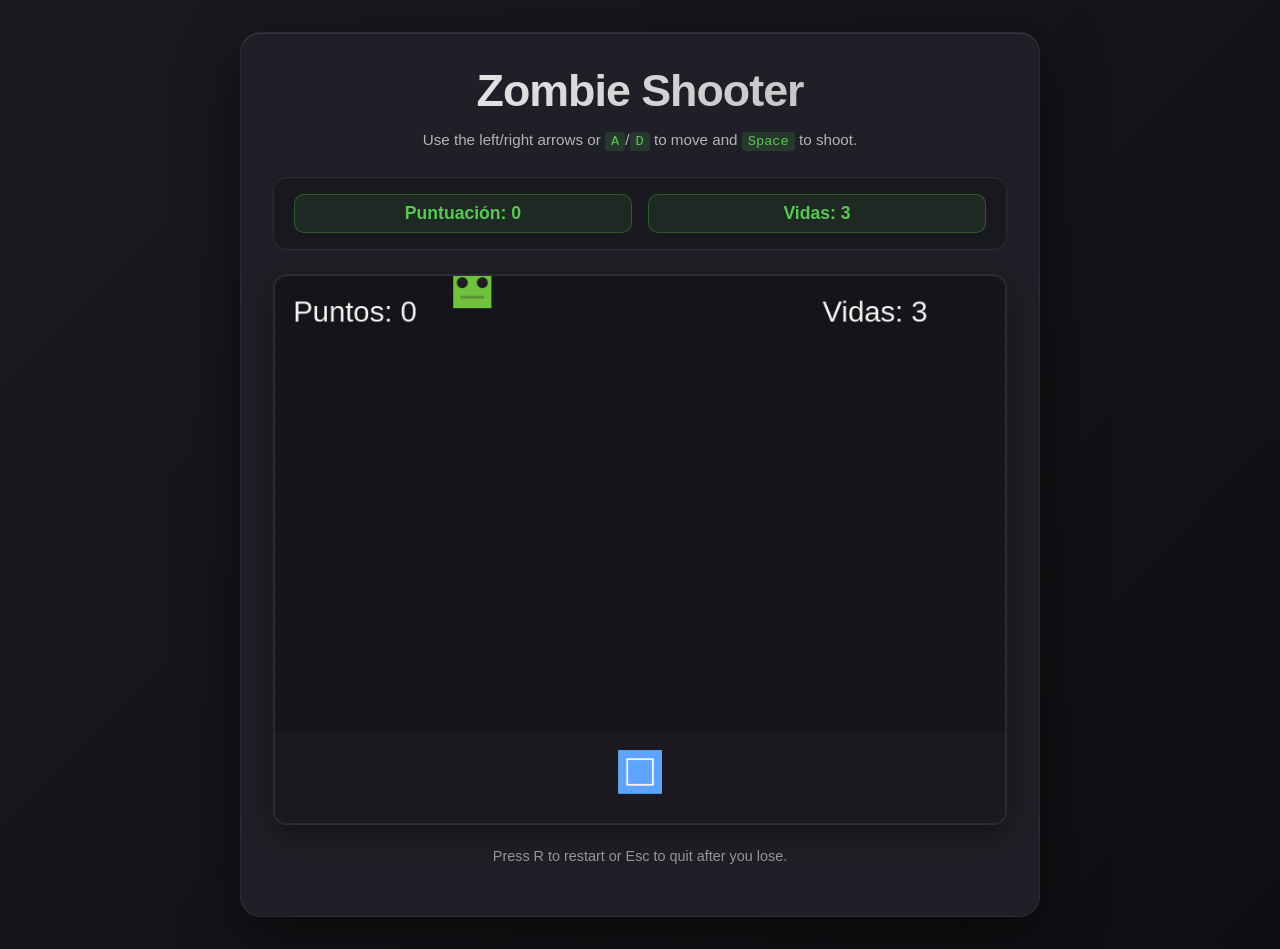
==== game/index.html @ b45e41ec "resolved merge" ====
<!DOCTYPE html>
<html lang="en">
<head>
  <meta charset="UTF-8" />
  <meta name="viewport" content="width=device-width, initial-scale=1.0" />
  <title>Zombie Shooter</title>
  <link rel="stylesheet" href="style.css" />
</head>
<body>
  <div class="container">
    <h1>Zombie Shooter</h1>
    <p>Use the left/right arrows or <code>A</code>/<code>D</code> to move and <code>Space</code> to shoot.</p>
    <div class="hud">
      <span id="score">Score: 0</span>
      <span id="lives">Lives: 3</span>
    </div>
    <canvas id="gameCanvas" width="800" height="600"></canvas>
    <p class="footer">Press R to restart or Esc to quit after you lose.</p>
  </div>
  <script src="script.js"></script>
</body>
</html>
---- game/style.css ----
:root {
  --bg-dark: #0b0b0b;
  --bg-main: #141419;
  --bg-panel: #1f1f27;
  --text-main: #f5f5f5;
  --text-secondary: #b4b4b4;
  --accent-green: #5ac754;
  --accent-red: #ff4d4d;
  --border-color: #2c2c36;
}

* {
  box-sizing: border-box;
  margin: 0;
  padding: 0;
}

body {
  min-height: 100vh;
  background: linear-gradient(135deg, #1a1a1f 0%, #0f0f13 100%);
  color: var(--text-main);
  font-family: -apple-system, BlinkMacSystemFont, "Segoe UI", Roboto, Oxygen, Ubuntu, Cantarell, sans-serif;
  display: flex;
  justify-content: center;
  align-items: center;
  padding: 2rem 1rem;
}

.container {
  width: 100%;
  max-width: 800px;
  text-align: center;
  background: var(--bg-panel);
  border: 1px solid var(--border-color);
  border-radius: 20px;
  padding: 32px;
  box-shadow: 0 20px 60px rgba(0, 0, 0, 0.5), inset 0 1px 0 rgba(255, 255, 255, 0.1);
  backdrop-filter: blur(10px);
}

h1 {
  margin-bottom: 12px;
  font-size: 2.8rem;
  background: linear-gradient(135deg, var(--text-main), var(--text-secondary));
  -webkit-background-clip: text;
  -webkit-text-fill-color: transparent;
  background-clip: text;
  font-weight: 700;
  letter-spacing: -1px;
}

p {
  margin-bottom: 16px;
  color: var(--text-secondary);
  font-size: 0.95rem;
  line-height: 1.6;
}

p code {
  background: rgba(90, 199, 84, 0.15);
  color: var(--accent-green);
  padding: 2px 6px;
  border-radius: 4px;
  font-family: "Monaco", "Courier New", monospace;
  font-size: 0.9em;
}

.hud {
  display: flex;
  justify-content: space-between;
  gap: 16px;
  margin: 24px 0;
  padding: 16px 20px;
  border-radius: 14px;
  background: rgba(20, 20, 25, 0.6);
  border: 1px solid var(--border-color);
  font-weight: 600;
  font-size: 1.1rem;
}

.hud span {
  flex: 1;
  padding: 8px 12px;
  background: rgba(90, 199, 84, 0.1);
  border-radius: 10px;
  color: var(--accent-green);
  border: 1px solid rgba(90, 199, 84, 0.3);
}

canvas {
  width: 100%;
  max-width: 800px;
  height: auto;
  border: 2px solid var(--border-color);
  border-radius: 14px;
  background: var(--bg-dark);
  box-shadow: 0 10px 30px rgba(0, 0, 0, 0.4), inset 0 1px 0 rgba(255, 255, 255, 0.05);
  display: block;
  margin: 20px 0;
}

.footer {
  margin-top: 20px;
  color: var(--text-secondary);
  font-size: 0.9rem;
  opacity: 0.8;
}

@media (max-width: 768px) {
  .container {
    padding: 20px;
  }

  h1 {
    font-size: 2rem;
  }

  .hud {
    flex-direction: column;
  }

  canvas {
    border-radius: 10px;
  }
}
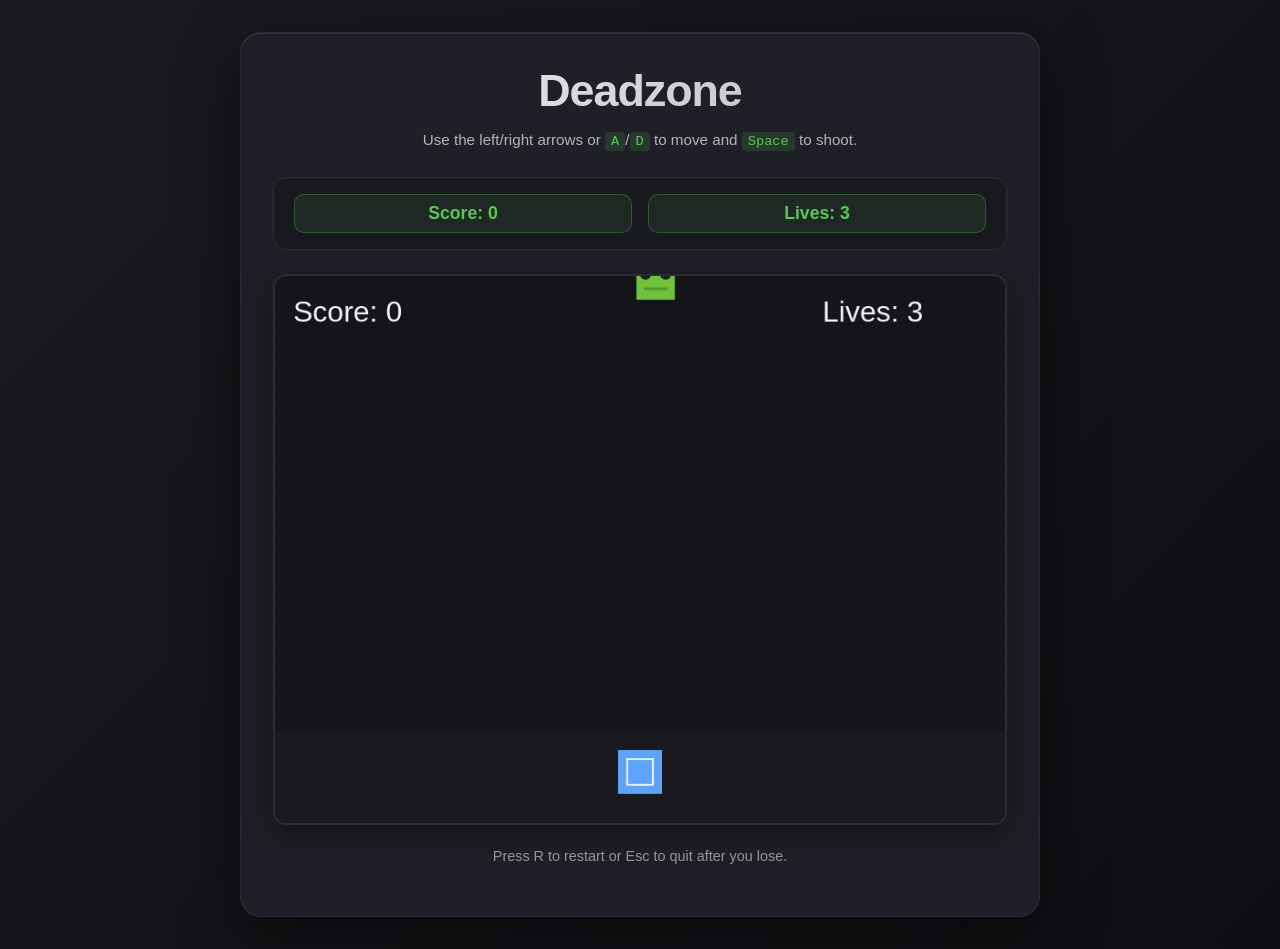
==== commit 347c6abf: "restore index changes" ====
--- a/game/index.html
+++ b/game/index.html
@@ -3,12 +3,12 @@
 <head>
   <meta charset="UTF-8" />
   <meta name="viewport" content="width=device-width, initial-scale=1.0" />
-  <title>Zombie Shooter</title>
+  <title>Deadzone</title>
   <link rel="stylesheet" href="style.css" />
 </head>
 <body>
   <div class="container">
-    <h1>Zombie Shooter</h1>
+    <h1>Deadzone</h1>
     <p>Use the left/right arrows or <code>A</code>/<code>D</code> to move and <code>Space</code> to shoot.</p>
     <div class="hud">
       <span id="score">Score: 0</span>
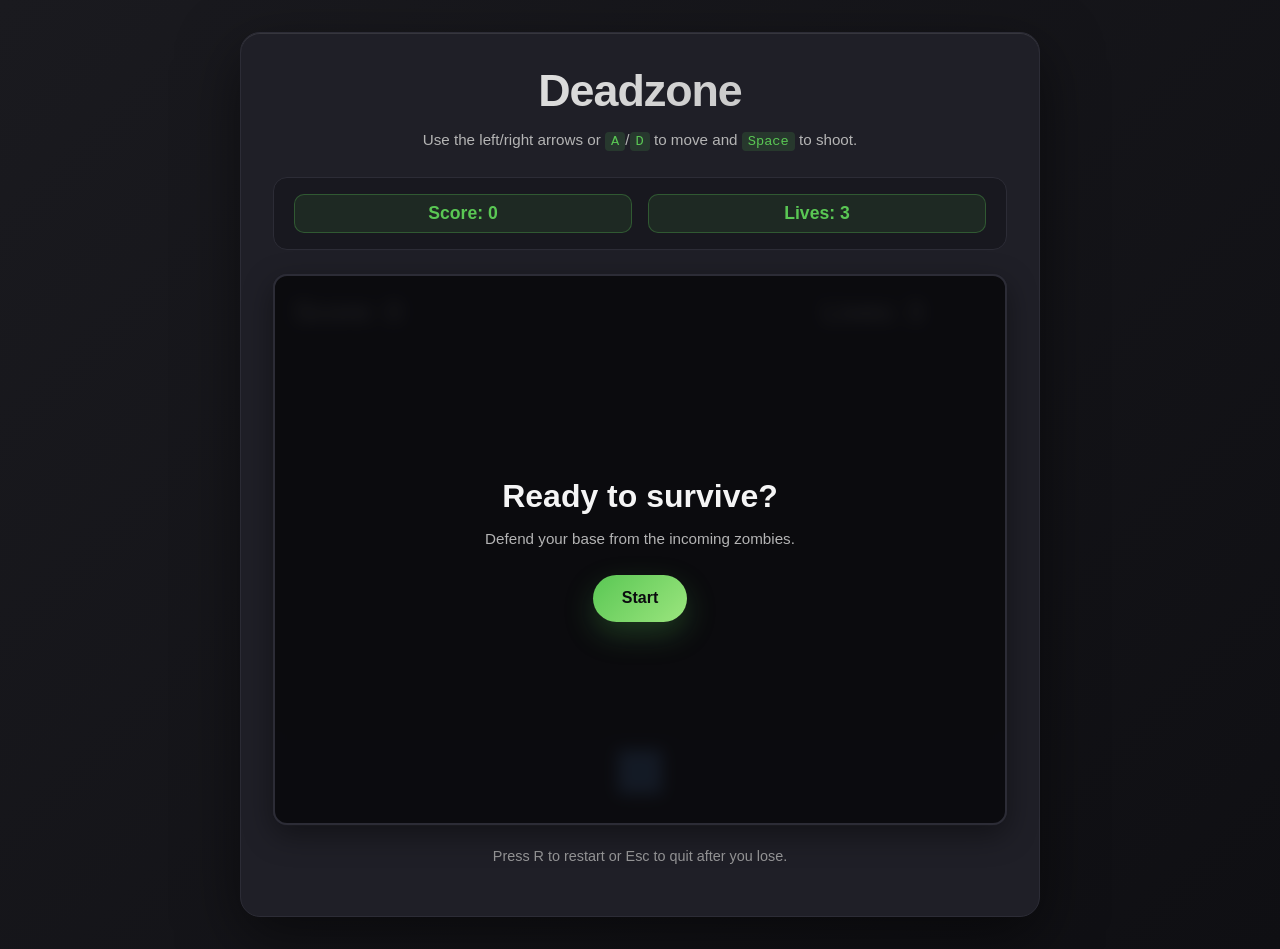
==== commit 75d8a55a: "Added a Start menu before gameplay" ====
--- a/game/index.html
+++ b/game/index.html
@@ -14,7 +14,16 @@
       <span id="score">Score: 0</span>
       <span id="lives">Lives: 3</span>
     </div>
-    <canvas id="gameCanvas" width="800" height="600"></canvas>
+    <div class="game-stage">
+      <div id="startMenu" class="start-menu">
+        <div class="start-menu__content">
+          <h2>Ready to survive?</h2>
+          <p>Defend your base from the incoming zombies.</p>
+          <button id="startButton" type="button">Start</button>
+        </div>
+      </div>
+      <canvas id="gameCanvas" width="800" height="600"></canvas>
+    </div>
     <p class="footer">Press R to restart or Esc to quit after you lose.</p>
   </div>
   <script src="script.js"></script>
--- a/game/style.css
+++ b/game/style.css
@@ -87,6 +87,62 @@
   border: 1px solid rgba(90, 199, 84, 0.3);
 }
 
+.game-stage {
+  position: relative;
+  margin: 20px 0;
+}
+
+.start-menu {
+  position: absolute;
+  inset: 0;
+  display: flex;
+  align-items: center;
+  justify-content: center;
+  padding: 2rem;
+  background: rgba(10, 10, 14, 0.9);
+  border: 2px solid var(--border-color);
+  border-radius: 14px;
+  z-index: 2;
+  backdrop-filter: blur(8px);
+}
+
+.start-menu.hidden {
+  display: none;
+}
+
+.start-menu__content {
+  text-align: center;
+  max-width: 360px;
+}
+
+.start-menu__content h2 {
+  font-size: 2rem;
+  margin-bottom: 12px;
+}
+
+.start-menu__content p {
+  margin-bottom: 1.5rem;
+  color: var(--text-secondary);
+}
+
+.start-menu__content button {
+  border: 0;
+  border-radius: 999px;
+  padding: 0.9rem 1.8rem;
+  font-size: 1rem;
+  font-weight: 700;
+  color: #0b0b0f;
+  background: linear-gradient(135deg, var(--accent-green), #9be57e);
+  cursor: pointer;
+  transition: transform 0.15s ease, box-shadow 0.15s ease;
+  box-shadow: 0 12px 30px rgba(90, 199, 84, 0.25);
+}
+
+.start-menu__content button:hover {
+  transform: translateY(-1px);
+  box-shadow: 0 16px 34px rgba(90, 199, 84, 0.35);
+}
+
 canvas {
   width: 100%;
   max-width: 800px;
@@ -96,7 +152,8 @@
   background: var(--bg-dark);
   box-shadow: 0 10px 30px rgba(0, 0, 0, 0.4), inset 0 1px 0 rgba(255, 255, 255, 0.05);
   display: block;
-  margin: 20px 0;
+  position: relative;
+  z-index: 1;
 }
 
 .footer {
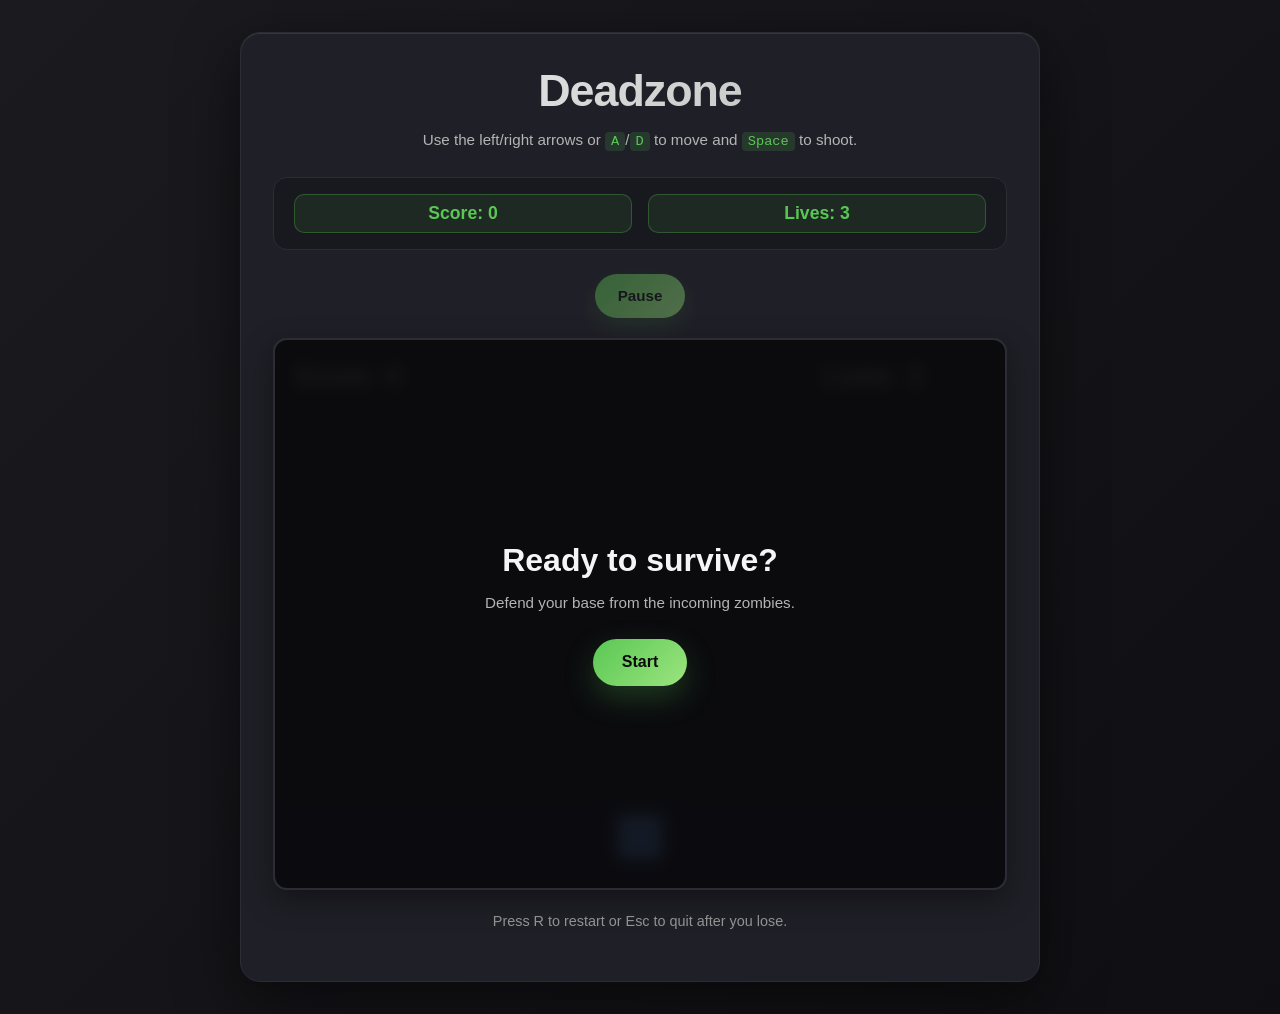
==== commit 8319d28d: "Added pause/resume button" ====
--- a/game/index.html
+++ b/game/index.html
@@ -14,6 +14,9 @@
       <span id="score">Score: 0</span>
       <span id="lives">Lives: 3</span>
     </div>
+    <div class="game-controls">
+      <button id="pauseButton" type="button" disabled>Pause</button>
+    </div>
     <div class="game-stage">
       <div id="startMenu" class="start-menu">
         <div class="start-menu__content">
--- a/game/style.css
+++ b/game/style.css
@@ -85,6 +85,35 @@
   border-radius: 10px;
   color: var(--accent-green);
   border: 1px solid rgba(90, 199, 84, 0.3);
+}
+
+.game-controls {
+  display: flex;
+  justify-content: center;
+  margin-bottom: 16px;
+}
+
+.game-controls button {
+  border: 0;
+  border-radius: 999px;
+  padding: 0.85rem 1.4rem;
+  font-size: 0.95rem;
+  font-weight: 700;
+  color: #0b0b0f;
+  background: linear-gradient(135deg, var(--accent-green), #9be57e);
+  cursor: pointer;
+  transition: transform 0.15s ease, box-shadow 0.15s ease, opacity 0.15s ease;
+  box-shadow: 0 10px 24px rgba(90, 199, 84, 0.25);
+}
+
+.game-controls button:hover:not(:disabled) {
+  transform: translateY(-1px);
+  box-shadow: 0 14px 28px rgba(90, 199, 84, 0.35);
+}
+
+.game-controls button:disabled {
+  opacity: 0.4;
+  cursor: not-allowed;
 }
 
 .game-stage {
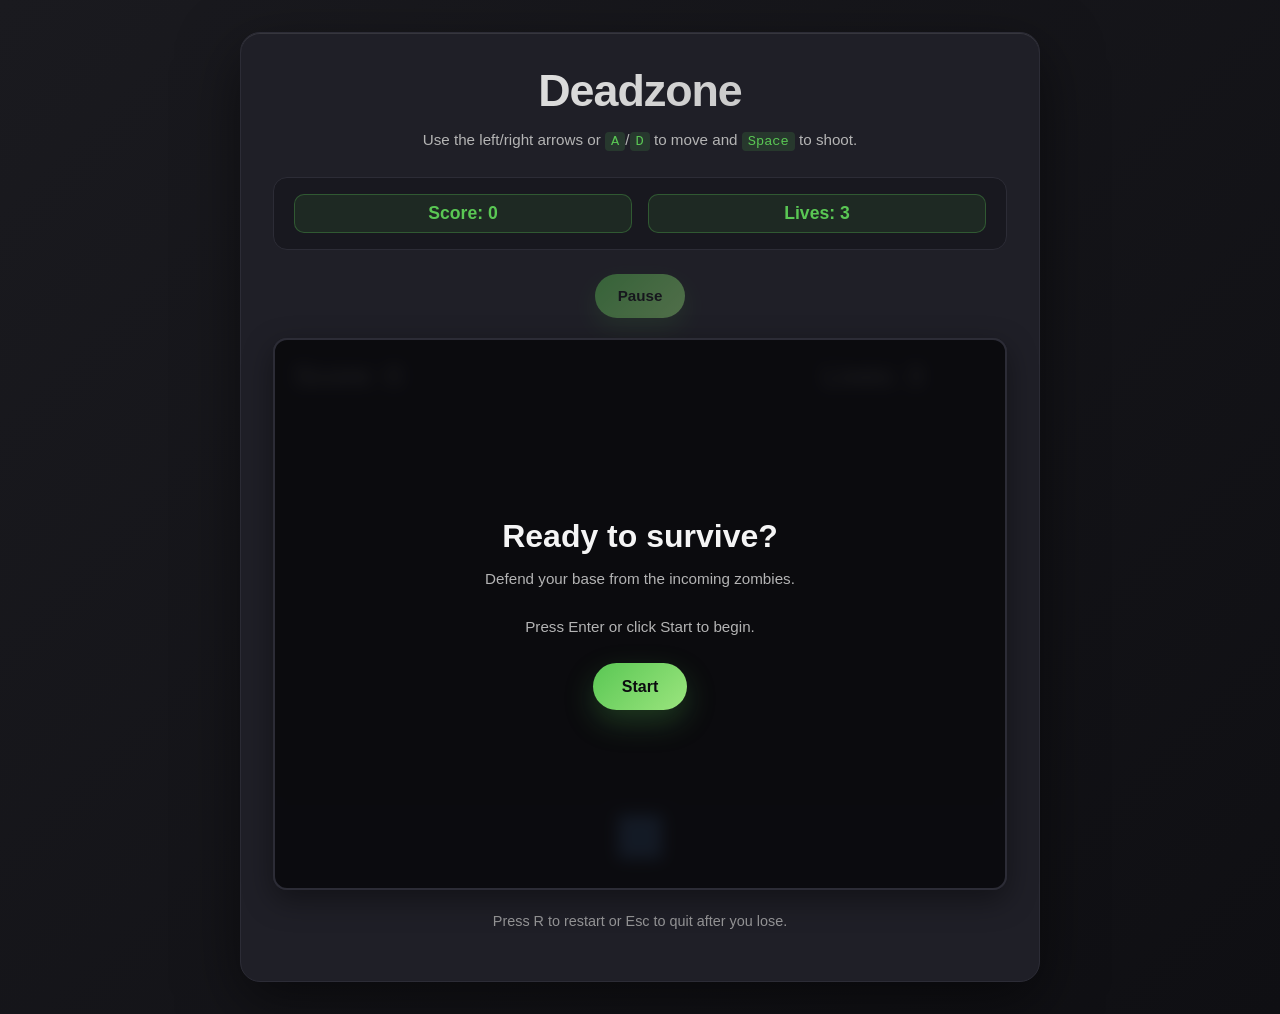
==== commit 287e7878: "Remove python version to focus in web development, added Enter key support to start the game from we" ====
--- a/game/index.html
+++ b/game/index.html
@@ -22,6 +22,7 @@
         <div class="start-menu__content">
           <h2>Ready to survive?</h2>
           <p>Defend your base from the incoming zombies.</p>
+          <p>Press Enter or click Start to begin.</p>
           <button id="startButton" type="button">Start</button>
         </div>
       </div>
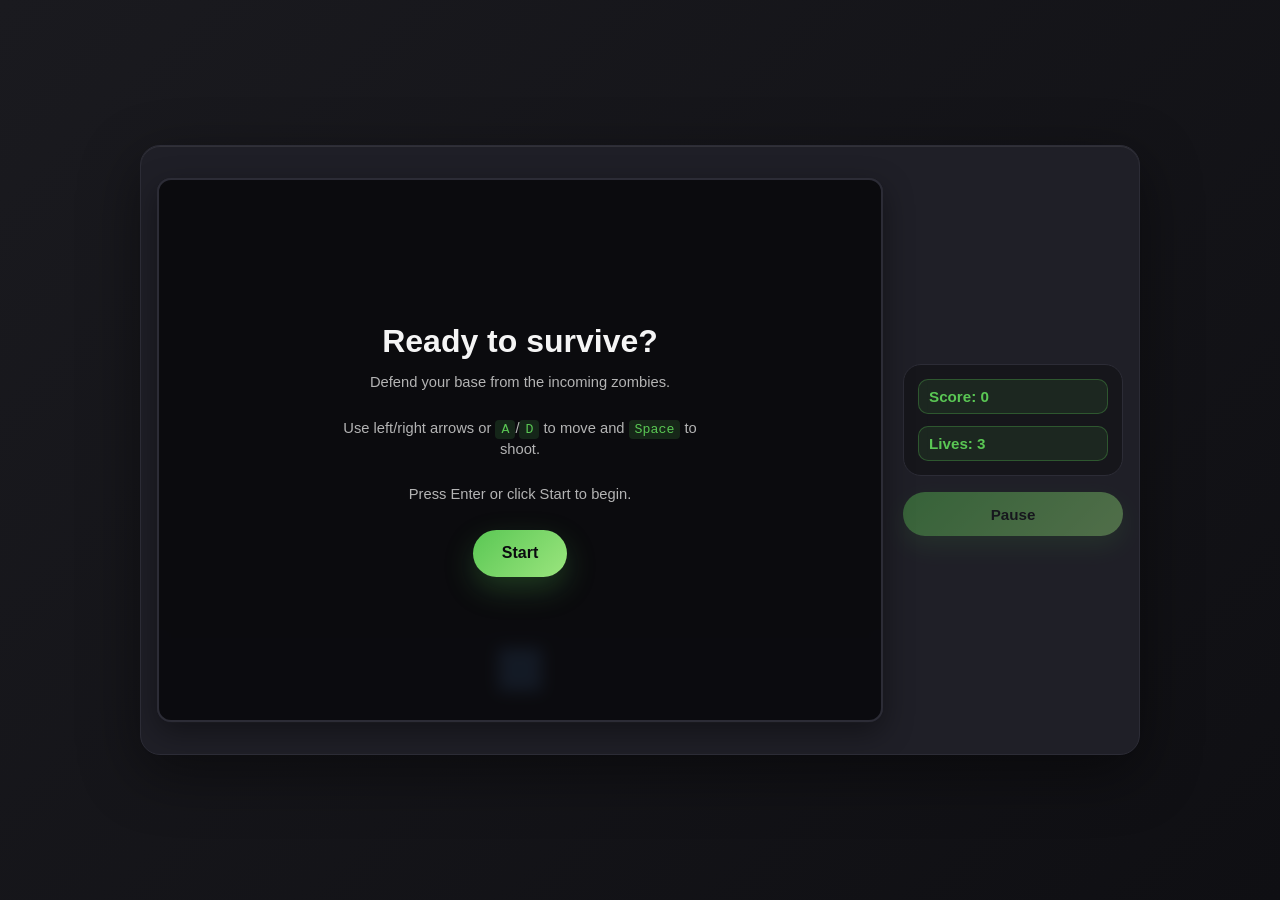
==== commit 7c3ddfbd: "feat: redesign gameplay layout and optimize viewport" ====
--- a/game/index.html
+++ b/game/index.html
@@ -8,27 +8,29 @@
 </head>
 <body>
   <div class="container">
-    <h1>Deadzone</h1>
-    <p>Use the left/right arrows or <code>A</code>/<code>D</code> to move and <code>Space</code> to shoot.</p>
-    <div class="hud">
-      <span id="score">Score: 0</span>
-      <span id="lives">Lives: 3</span>
+    <div class="game-layout">
+      <div class="game-stage">
+        <div id="startMenu" class="start-menu">
+          <div class="start-menu__content">
+            <h2>Ready to survive?</h2>
+            <p>Defend your base from the incoming zombies.</p>
+            <p>Use left/right arrows or <code>A</code>/<code>D</code> to move and <code>Space</code> to shoot.</p>
+            <p>Press Enter or click Start to begin.</p>
+            <button id="startButton" type="button">Start</button>
+          </div>
+        </div>
+        <canvas id="gameCanvas" width="800" height="600"></canvas>
+      </div>
+      <aside class="side-panel">
+        <div class="hud">
+          <span id="score">Score: 0</span>
+          <span id="lives">Lives: 3</span>
+        </div>
+        <div class="game-controls">
+          <button id="pauseButton" type="button" disabled>Pause</button>
+        </div>
+      </aside>
     </div>
-    <div class="game-controls">
-      <button id="pauseButton" type="button" disabled>Pause</button>
-    </div>
-    <div class="game-stage">
-      <div id="startMenu" class="start-menu">
-        <div class="start-menu__content">
-          <h2>Ready to survive?</h2>
-          <p>Defend your base from the incoming zombies.</p>
-          <p>Press Enter or click Start to begin.</p>
-          <button id="startButton" type="button">Start</button>
-        </div>
-      </div>
-      <canvas id="gameCanvas" width="800" height="600"></canvas>
-    </div>
-    <p class="footer">Press R to restart or Esc to quit after you lose.</p>
   </div>
   <script src="script.js"></script>
 </body>
--- a/game/style.css
+++ b/game/style.css
@@ -15,45 +15,76 @@
   padding: 0;
 }
 
+html,
 body {
   min-height: 100vh;
+  height: 100%;
+}
+
+body {
   background: linear-gradient(135deg, #1a1a1f 0%, #0f0f13 100%);
   color: var(--text-main);
   font-family: -apple-system, BlinkMacSystemFont, "Segoe UI", Roboto, Oxygen, Ubuntu, Cantarell, sans-serif;
   display: flex;
   justify-content: center;
   align-items: center;
-  padding: 2rem 1rem;
+  padding: 0.65rem;
 }
 
 .container {
-  width: 100%;
-  max-width: 800px;
-  text-align: center;
+  width: min(1000px, calc(100vw - 1.3rem));
+  max-height: calc(100vh - 1.3rem);
   background: var(--bg-panel);
   border: 1px solid var(--border-color);
   border-radius: 20px;
-  padding: 32px;
-  box-shadow: 0 20px 60px rgba(0, 0, 0, 0.5), inset 0 1px 0 rgba(255, 255, 255, 0.1);
+  padding: 16px;
+  box-shadow: 0 18px 60px rgba(0, 0, 0, 0.45), inset 0 1px 0 rgba(255, 255, 255, 0.08);
   backdrop-filter: blur(10px);
+  overflow: hidden;
+}
+
+.game-layout {
+  display: flex;
+  align-items: center;
+  justify-content: center;
+  gap: 20px;
+  height: 100%;
+  min-height: 300px;
+}
+
+.game-stage {
+  flex: 1 1 0;
+  min-width: 0;
+  position: relative;
+  display: flex;
+  align-items: center;
+  justify-content: center;
+}
+
+.side-panel {
+  width: min(220px, 100%);
+  display: flex;
+  flex-direction: column;
+  align-items: stretch;
+  gap: 16px;
 }
 
 h1 {
-  margin-bottom: 12px;
-  font-size: 2.8rem;
+  margin-bottom: 10px;
+  font-size: clamp(2rem, 4vw, 2.4rem);
   background: linear-gradient(135deg, var(--text-main), var(--text-secondary));
   -webkit-background-clip: text;
   -webkit-text-fill-color: transparent;
   background-clip: text;
   font-weight: 700;
-  letter-spacing: -1px;
+  letter-spacing: -0.8px;
 }
 
 p {
-  margin-bottom: 16px;
+  margin-bottom: 14px;
   color: var(--text-secondary);
-  font-size: 0.95rem;
-  line-height: 1.6;
+  font-size: 0.92rem;
+  line-height: 1.45;
 }
 
 p code {
@@ -67,20 +98,20 @@
 
 .hud {
   display: flex;
-  justify-content: space-between;
-  gap: 16px;
-  margin: 24px 0;
-  padding: 16px 20px;
-  border-radius: 14px;
-  background: rgba(20, 20, 25, 0.6);
+  flex-direction: column;
+  gap: 12px;
+  margin: 0;
+  padding: 14px 14px;
+  border-radius: 18px;
+  background: rgba(20, 20, 25, 0.82);
   border: 1px solid var(--border-color);
   font-weight: 600;
-  font-size: 1.1rem;
+  font-size: 0.95rem;
 }
 
 .hud span {
   flex: 1;
-  padding: 8px 12px;
+  padding: 8px 10px;
   background: rgba(90, 199, 84, 0.1);
   border-radius: 10px;
   color: var(--accent-green);
@@ -90,13 +121,14 @@
 .game-controls {
   display: flex;
   justify-content: center;
-  margin-bottom: 16px;
+  margin: 0;
 }
 
 .game-controls button {
+  width: 100%;
   border: 0;
   border-radius: 999px;
-  padding: 0.85rem 1.4rem;
+  padding: 0.85rem 1rem;
   font-size: 0.95rem;
   font-weight: 700;
   color: #0b0b0f;
@@ -118,7 +150,7 @@
 
 .game-stage {
   position: relative;
-  margin: 20px 0;
+  margin: 16px 0;
 }
 
 .start-menu {
@@ -127,7 +159,7 @@
   display: flex;
   align-items: center;
   justify-content: center;
-  padding: 2rem;
+  padding: 1.4rem;
   background: rgba(10, 10, 14, 0.9);
   border: 2px solid var(--border-color);
   border-radius: 14px;
@@ -174,8 +206,10 @@
 
 canvas {
   width: 100%;
-  max-width: 800px;
+  max-width: 100%;
   height: auto;
+  max-height: calc(100vh - 4.5rem);
+  aspect-ratio: 4 / 3;
   border: 2px solid var(--border-color);
   border-radius: 14px;
   background: var(--bg-dark);
@@ -186,26 +220,32 @@
 }
 
 .footer {
-  margin-top: 20px;
-  color: var(--text-secondary);
-  font-size: 0.9rem;
-  opacity: 0.8;
+  display: none;
 }
 
 @media (max-width: 768px) {
   .container {
-    padding: 20px;
-  }
-
-  h1 {
-    font-size: 2rem;
+    padding: 14px;
+  }
+
+  .game-layout {
+    flex-direction: column;
+  }
+
+  .side-panel {
+    width: 100%;
+  }
+
+  p {
+    margin-bottom: 10px;
   }
 
   .hud {
-    flex-direction: column;
+    font-size: 0.92rem;
   }
 
   canvas {
+    max-height: calc(100vh - 12rem);
     border-radius: 10px;
   }
 }
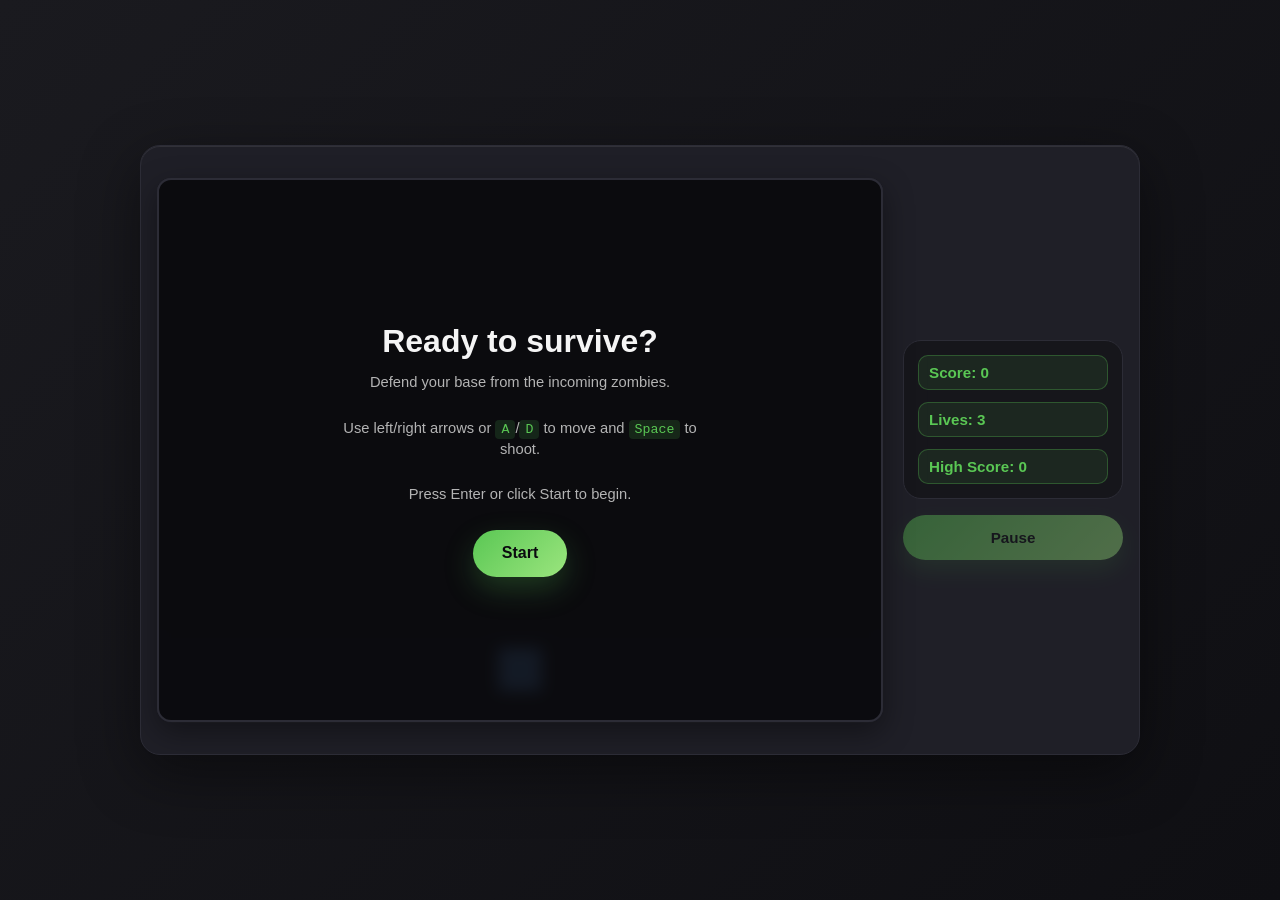
==== commit 1013c275: "feat: add persistent high score" ====
--- a/game/index.html
+++ b/game/index.html
@@ -25,6 +25,7 @@
         <div class="hud">
           <span id="score">Score: 0</span>
           <span id="lives">Lives: 3</span>
+          <span id="highScore">High Score: 0</span>
         </div>
         <div class="game-controls">
           <button id="pauseButton" type="button" disabled>Pause</button>
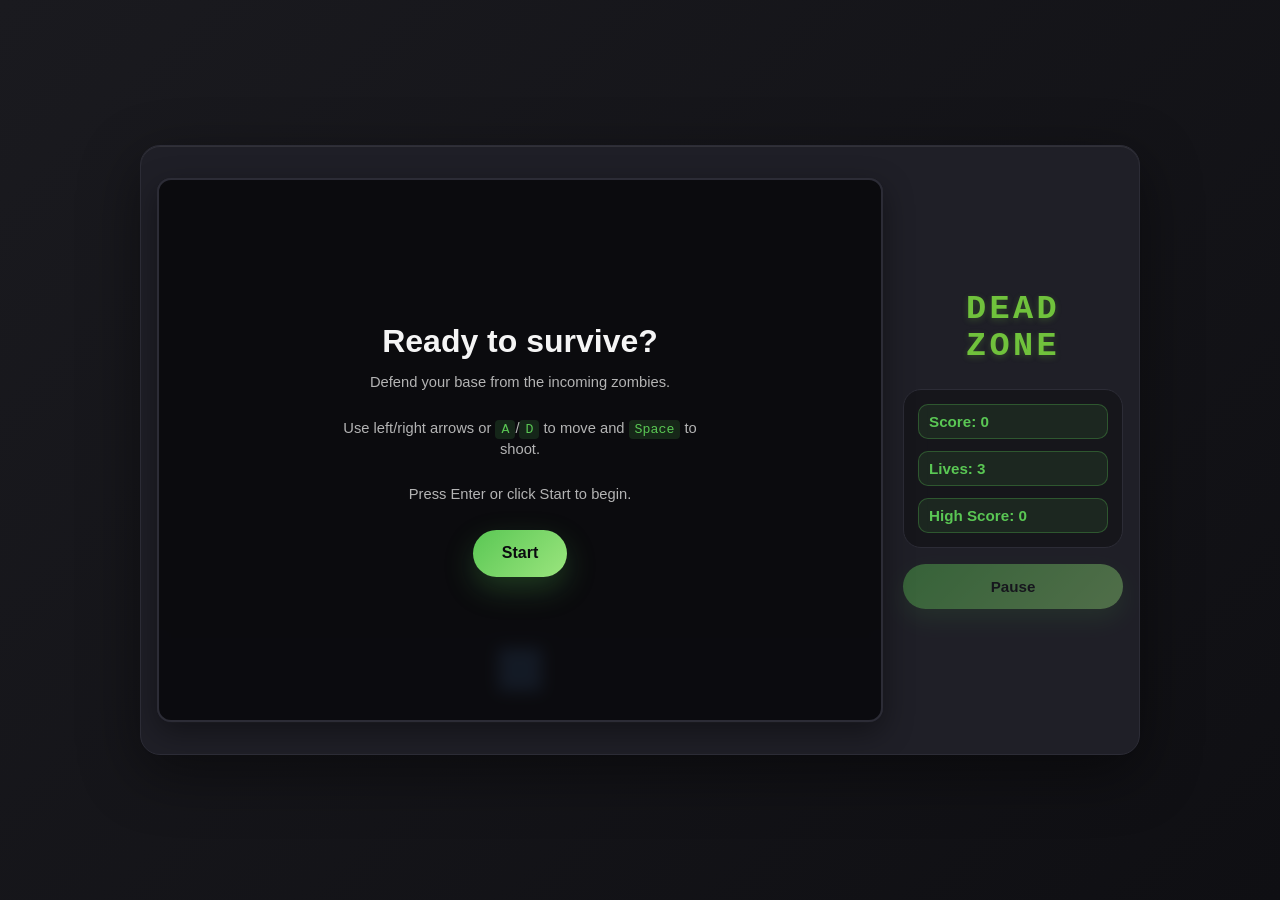
==== commit 1049fff9: "feat: add Deadzone title to gameplay HUD" ====
--- a/game/index.html
+++ b/game/index.html
@@ -22,6 +22,7 @@
         <canvas id="gameCanvas" width="800" height="600"></canvas>
       </div>
       <aside class="side-panel">
+        <div class="hud-title">DEAD<br>ZONE</div>
         <div class="hud">
           <span id="score">Score: 0</span>
           <span id="lives">Lives: 3</span>
--- a/game/style.css
+++ b/game/style.css
@@ -94,6 +94,20 @@
   border-radius: 4px;
   font-family: "Monaco", "Courier New", monospace;
   font-size: 0.9em;
+}
+
+.hud-title {
+  text-align: center;
+  font-size: 2.1rem;
+  font-weight: 900;
+  letter-spacing: 0.1em;
+  color: #70c23c;
+  text-transform: uppercase;
+  font-family: "Courier New", monospace;
+  line-height: 1.1;
+  padding: 0;
+  margin-bottom: 8px;
+  text-shadow: 0 2px 6px rgba(112, 194, 60, 0.25);
 }
 
 .hud {
